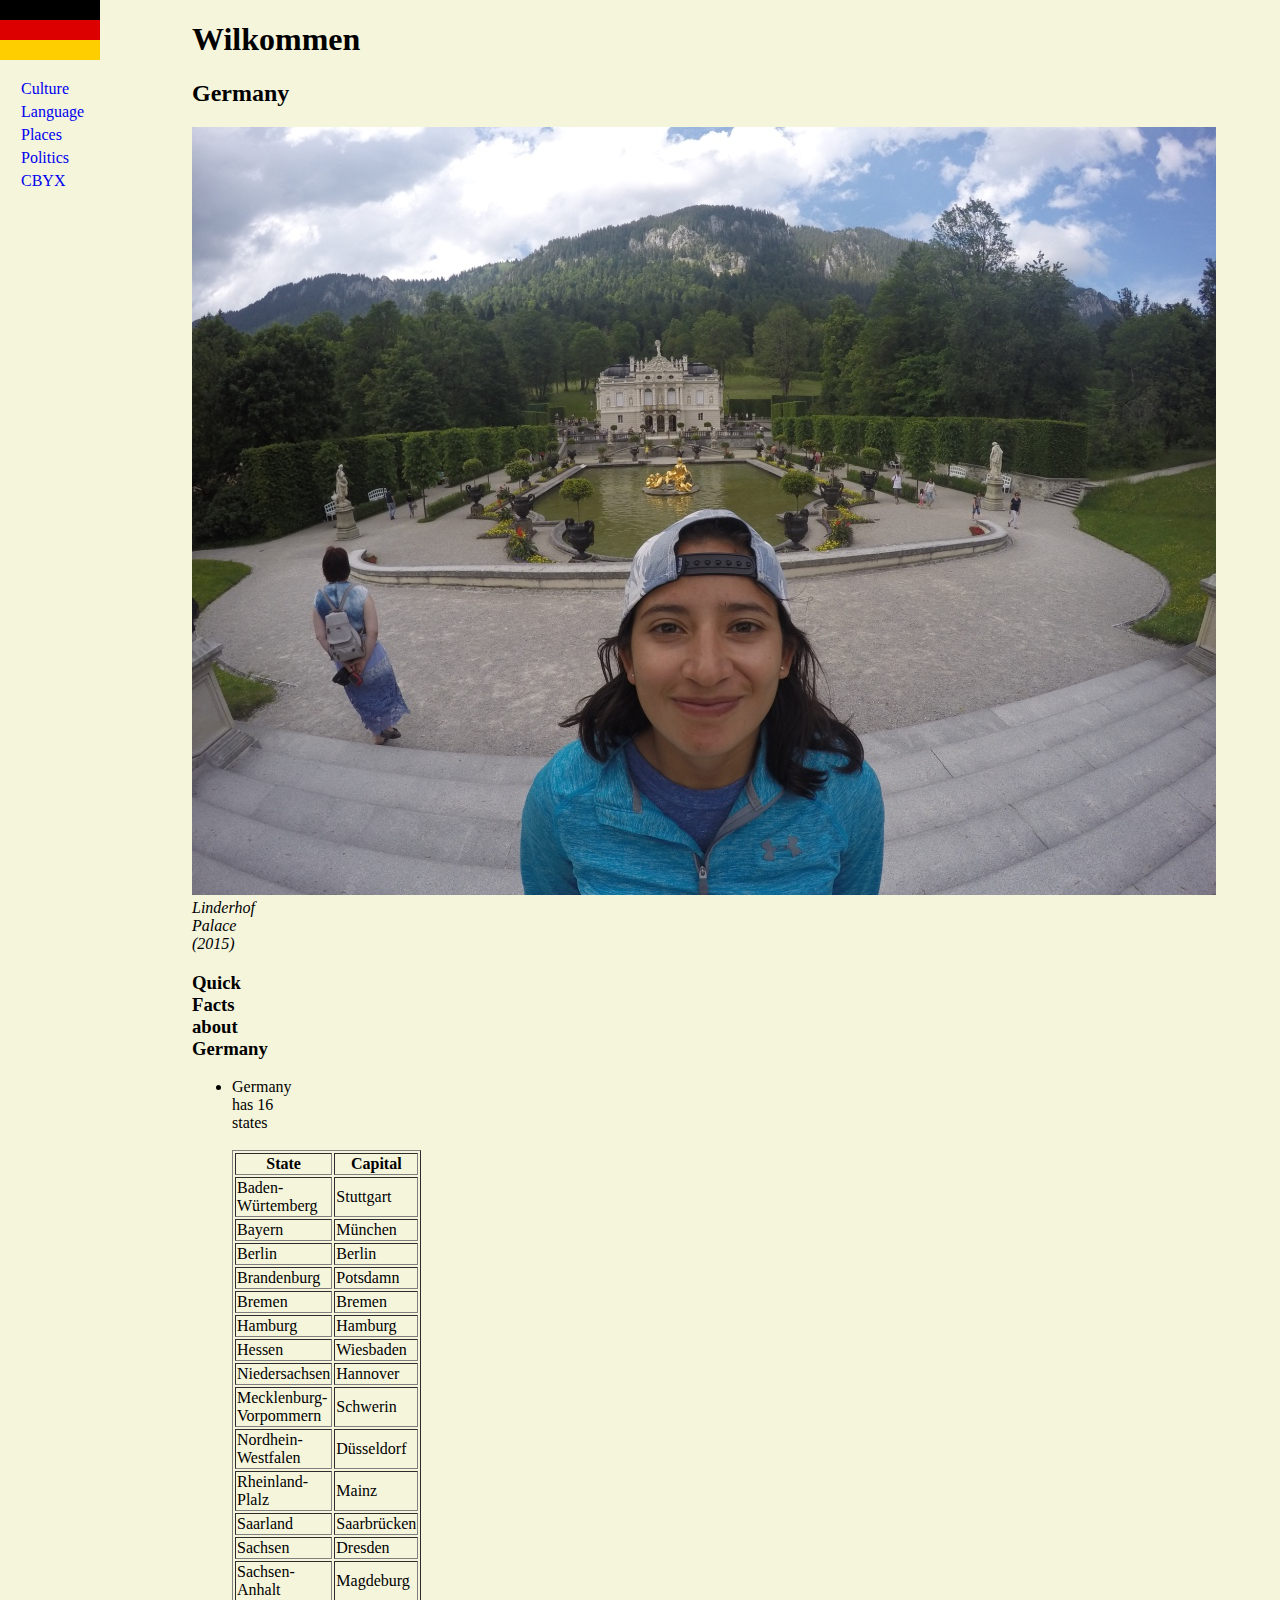
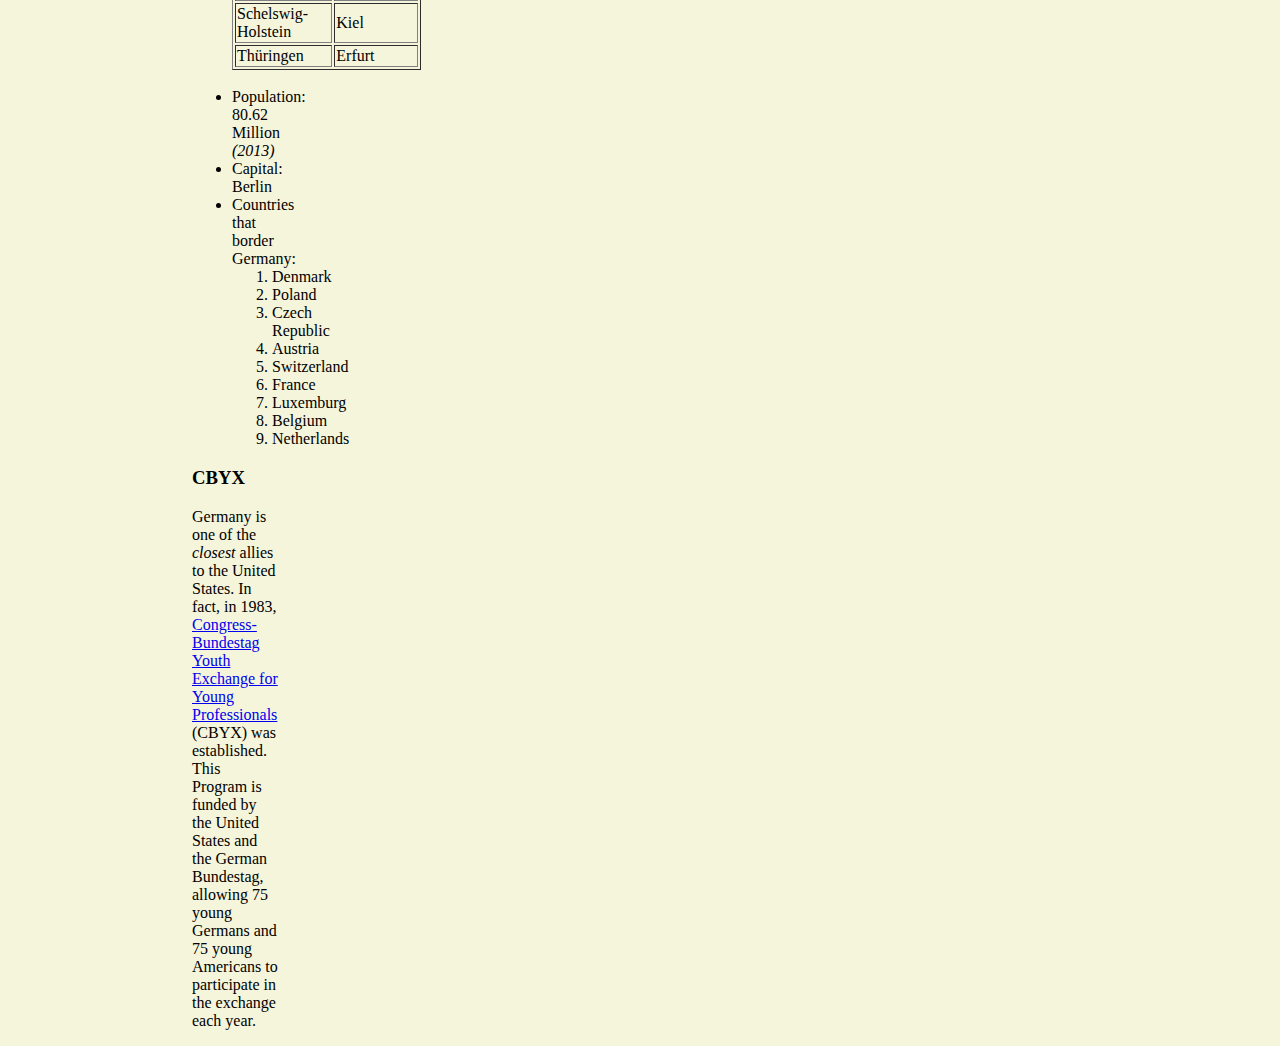
==== index.html @ ea18624d "add flag to index.html, resize in css" ====
<!DOCTYPE html>
<html>
<head>
  <title> Germany</title>
  <link rel="stylesheet" type="text/css" href="styles.css">
</head>
<body>
  <section id="sidebar">
    <img  id="flag" src="images/flag.png">
    <ul>
      <li><a href="culture.html"> Culture </a></li>
      <li><a href="language.html"> Language </a></li>
      <li><a href="places.html"> Places </a></li>
      <li><a href="politics.html"> Politics </a></li>
      <li><a href="cbyx.html"> CBYX </a> </li>
    </ul>
  </section>
  <main> 
    <h1> Wilkommen </h1>

    <h2> Germany </h2>
      <img src="images/germany.jpg" alt="Linderhof Palace">
      <figcaption> 
        <em> Linderhof Palace (2015) </em>
      </figcaption>

    <h3> Quick Facts about Germany</h3>
      <ul>
        <li> Germany has 16 states</li>
        <br>
        <table border="1">
          <tr>
            <th> State</th>
            <th> Capital </th>
          </tr>
          <tr>
            <td> Baden-Würtemberg</td>
            <td> Stuttgart</td>
          </tr>
          <tr>
            <td> Bayern</td>
            <td> München</td>
          </tr>
          <tr>
            <td> Berlin</td>
            <td> Berlin</td>
          </tr>
          <tr>
            <td> Brandenburg</td>
            <td> Potsdamn</td>
          </tr>
          <tr>
            <td> Bremen</td>
            <td> Bremen</td>
          </tr>
          <tr>
            <td> Hamburg</td>
            <td> Hamburg</td>
          </tr>
          <tr>
            <td> Hessen</td>
            <td> Wiesbaden</td>
          </tr>
          <tr>
            <td> Niedersachsen</td>
            <td> Hannover</td>
          </tr>
          <tr>
            <td> Mecklenburg-Vorpommern</td>
            <td> Schwerin</td>
          </tr>
          <tr>
            <td> Nordhein-Westfalen</td>
            <td> Düsseldorf</td>
          </tr>
          <tr>
            <td> Rheinland-Plalz</td>
            <td> Mainz</td>
          </tr>
          <tr>
            <td>Saarland</td>
            <td> Saarbrücken</td>
          </tr>
          <tr>
            <td> Sachsen</td>
            <td> Dresden</td>
          </tr>
          <tr>
            <td>Sachsen-Anhalt</td>
            <td> Magdeburg</td>
          </tr>
          <tr>
            <td> Schelswig-Holstein</td>
            <td> Kiel</td>
          </tr>
          <tr> 
            <td>Thüringen</td>
            <td> Erfurt</td>
          </tr>
        </table>
        <br>
        <li> Population: 80.62 Million <em> (2013) </em></li>
        <li> Capital: Berlin</li>
        <li> Countries that border Germany: </li>
          <ol>
            <li>Denmark</li>
            <li>Poland</li>
            <li>Czech Republic</li>
            <li>Austria</li>
            <li>Switzerland</li>
            <li>France</li>
            <li>Luxemburg</li>
            <li>Belgium</li>
            <li>Netherlands</li>
          </ol>

      </ul>  
    <h3> CBYX</h3>
    <p>Germany is one of the <em>closest</em> allies to the United States. In fact, in 1983, <a href="http://culturalvistas.org/programs/abroad/congress-bundestag-youth-exchange-young-professionals/"> Congress-Bundestag Youth Exchange for Young Professionals</a> (CBYX) was established. This Program is funded by the United States and the German Bundestag, allowing 75 young Germans and 75 young Americans to participate in the exchange each year. </p>

  </main>

</body>  
</html>

<!-- http://academic.depauw.edu/mkfinney_web/teaching/Com227/culturalPortfolios/germany/index.htm

What makes this website good is that they made their site interactive, it is not just static HTML. I really like their side nav bar, specifically the change of color when you hover over it.

What makes this website is that it seems that it is really outdated(in terms of style?). The pixels of the pictures are really low. 
 -->
---- styles.css ----
body {
	background: beige;
	margin: 0;
	padding: 0;
}

#sidebar {
	width: 15%;
	display: inline-block;
}

#flag{
	width:100px;
	height: auto;
}


#sidebar ul {
	list-style-type: none;
	padding-left: 5px;
	background-color: beige;
}

#sidebar li {
	padding-bottom: 5px;
}

#sidebar li a {
	display: block:
	color #000000;
	padding: 8px 16px;
	text-decoration: none;
}

li a:hover {
	background-color: khaki;
	color: white;
}

main {
	width: 87px;
	position: absolute;
	display: inline-block;
}
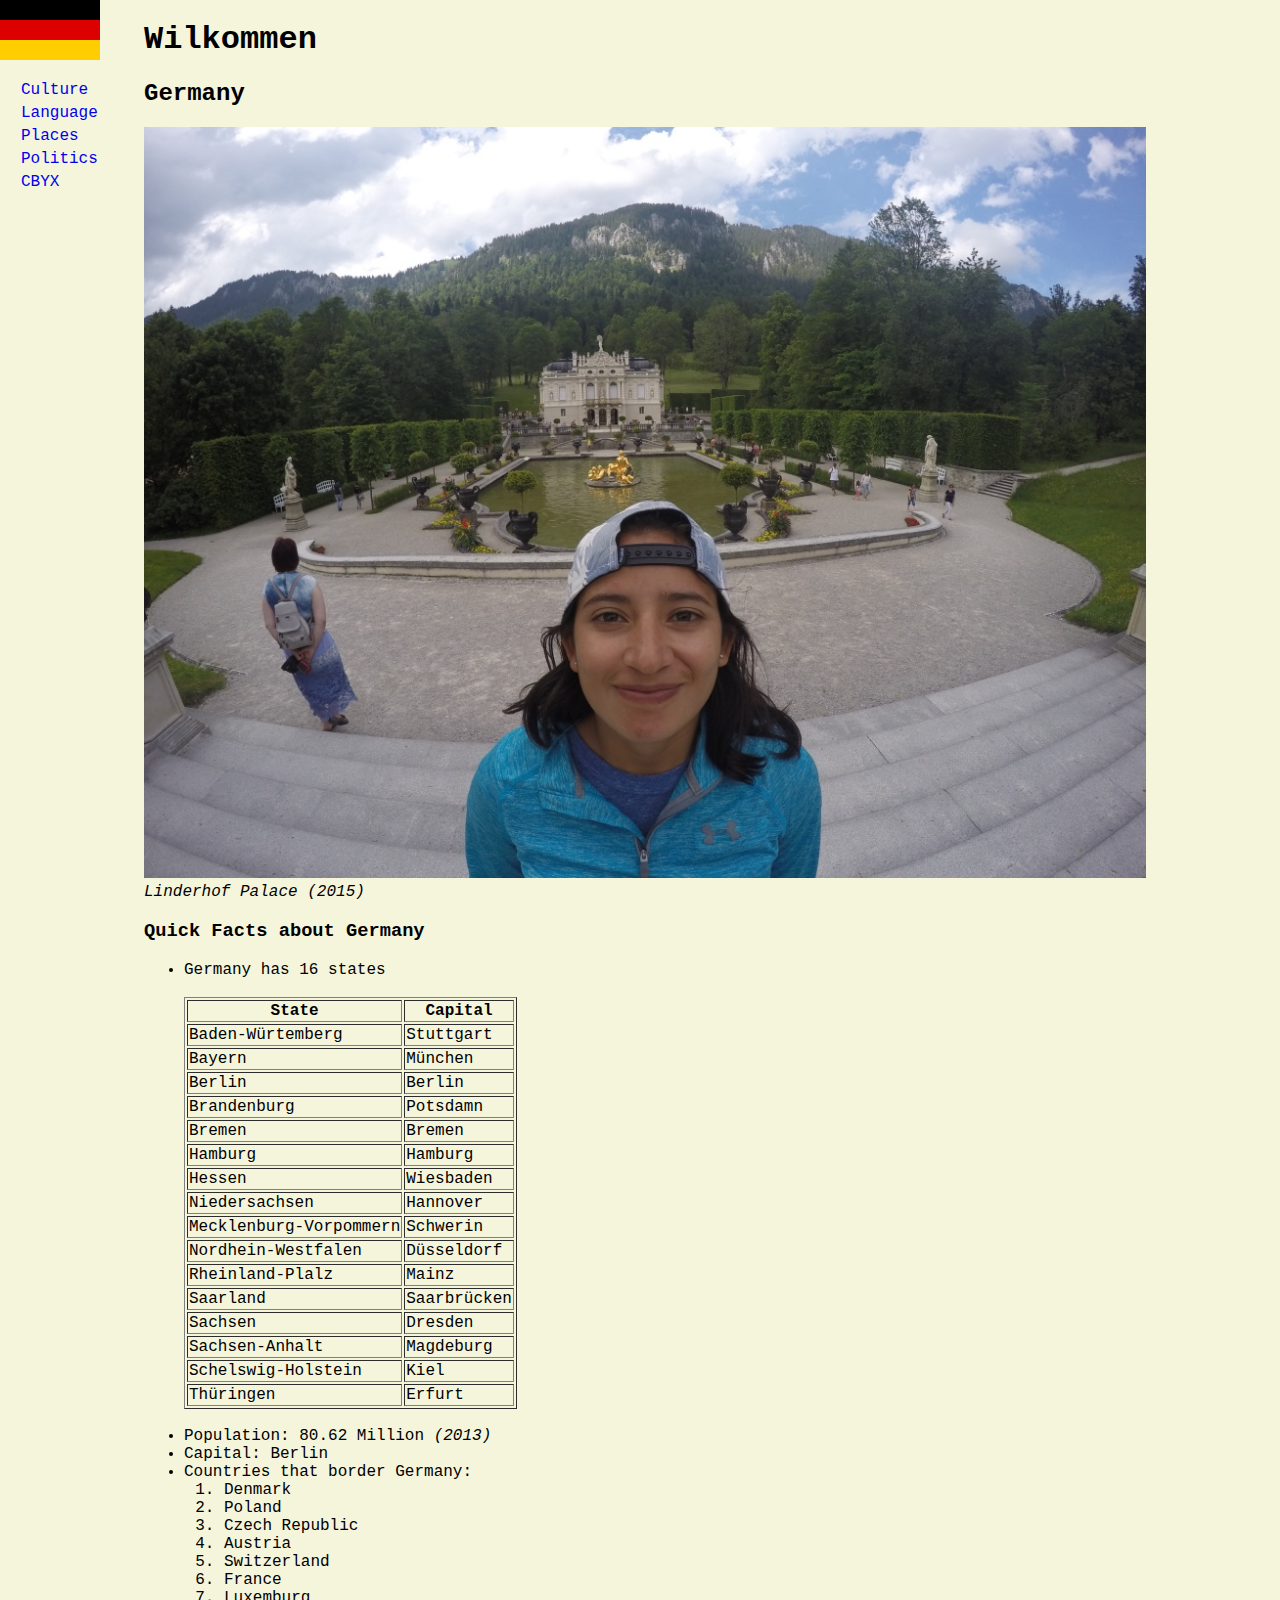
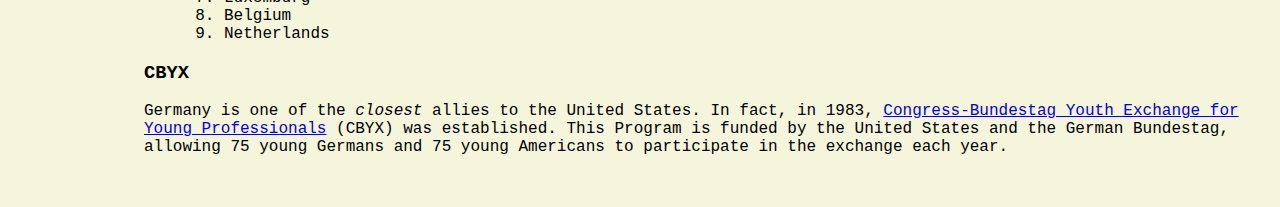
==== commit 63b6de73: "make width 90% of img, add responsiveness" ====
--- a/index.html
+++ b/index.html
@@ -19,7 +19,7 @@
     <h1> Wilkommen </h1>
 
     <h2> Germany </h2>
-      <img src="images/germany.jpg" alt="Linderhof Palace">
+      <img class ="linderhof" src="images/germany.jpg" alt="Linderhof Palace">
       <figcaption> 
         <em> Linderhof Palace (2015) </em>
       </figcaption>
--- a/styles.css
+++ b/styles.css
@@ -2,11 +2,15 @@
 	background: beige;
 	margin: 0;
 	padding: 0;
+	font-family: "Lucida Console", Monaco, monospace;
+	max-width: 960px;
+	min-width: 475px;
 }
 
 #sidebar {
 	width: 15%;
 	display: inline-block;
+	min-width: 110px;
 }
 
 #flag{
@@ -38,8 +42,11 @@
 }
 
 main {
-	width: 87px;
+	width: 87%;
 	position: absolute;
 	display: inline-block;
 }
 
+.linderhof {
+	width: 90%;
+}
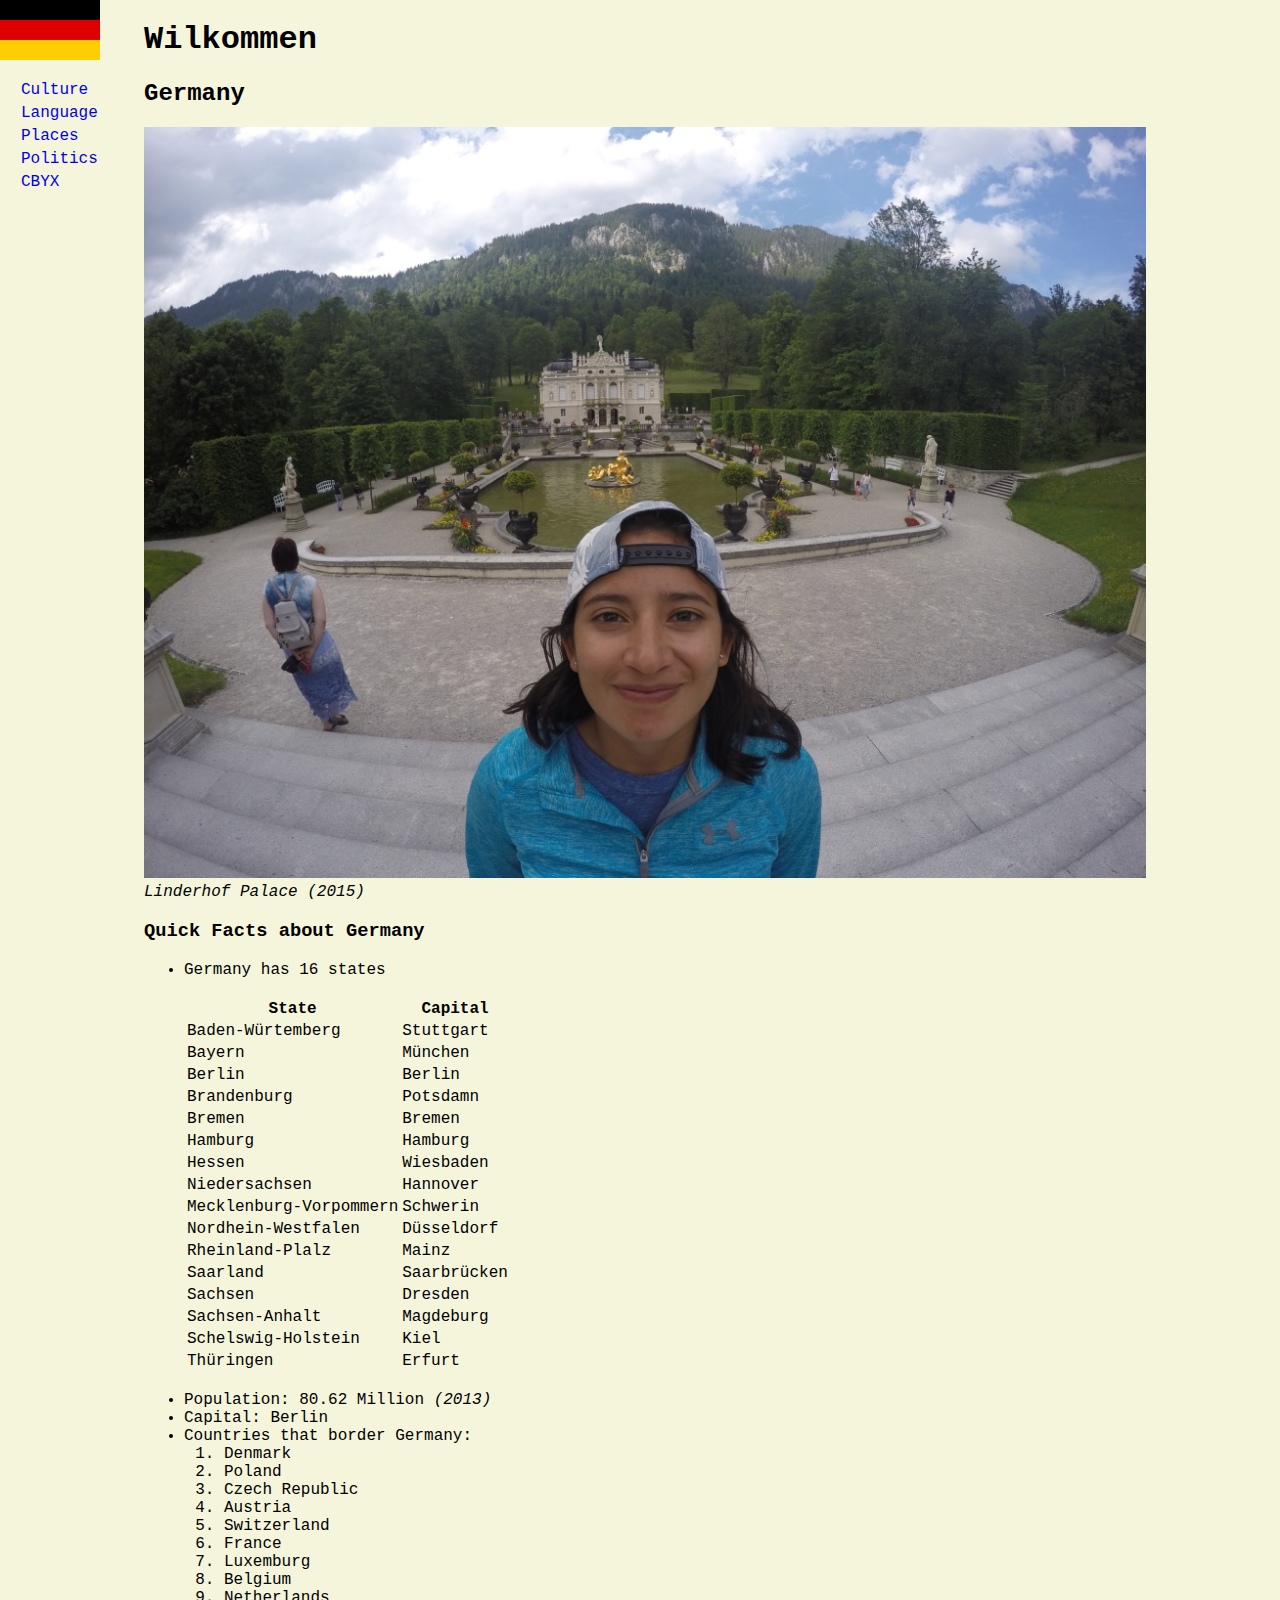
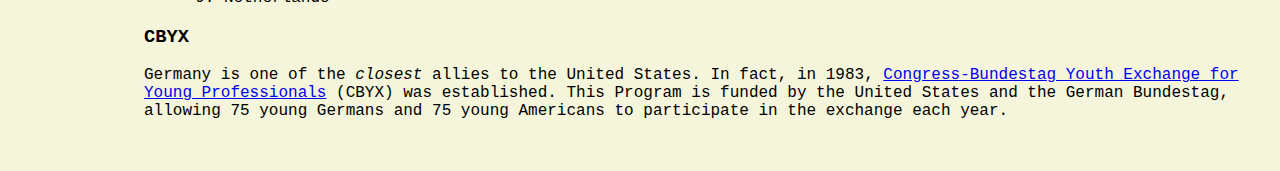
==== commit 615b7a65: "remove border from index.html, attempt to put it in styles.css" ====
--- a/index.html
+++ b/index.html
@@ -28,7 +28,7 @@
       <ul>
         <li> Germany has 16 states</li>
         <br>
-        <table border="1">
+        <table>
           <tr>
             <th> State</th>
             <th> Capital </th>
--- a/styles.css
+++ b/styles.css
@@ -50,3 +50,7 @@
 .linderhof {
 	width: 90%;
 }
+
+table{
+	border-style: style;
+}
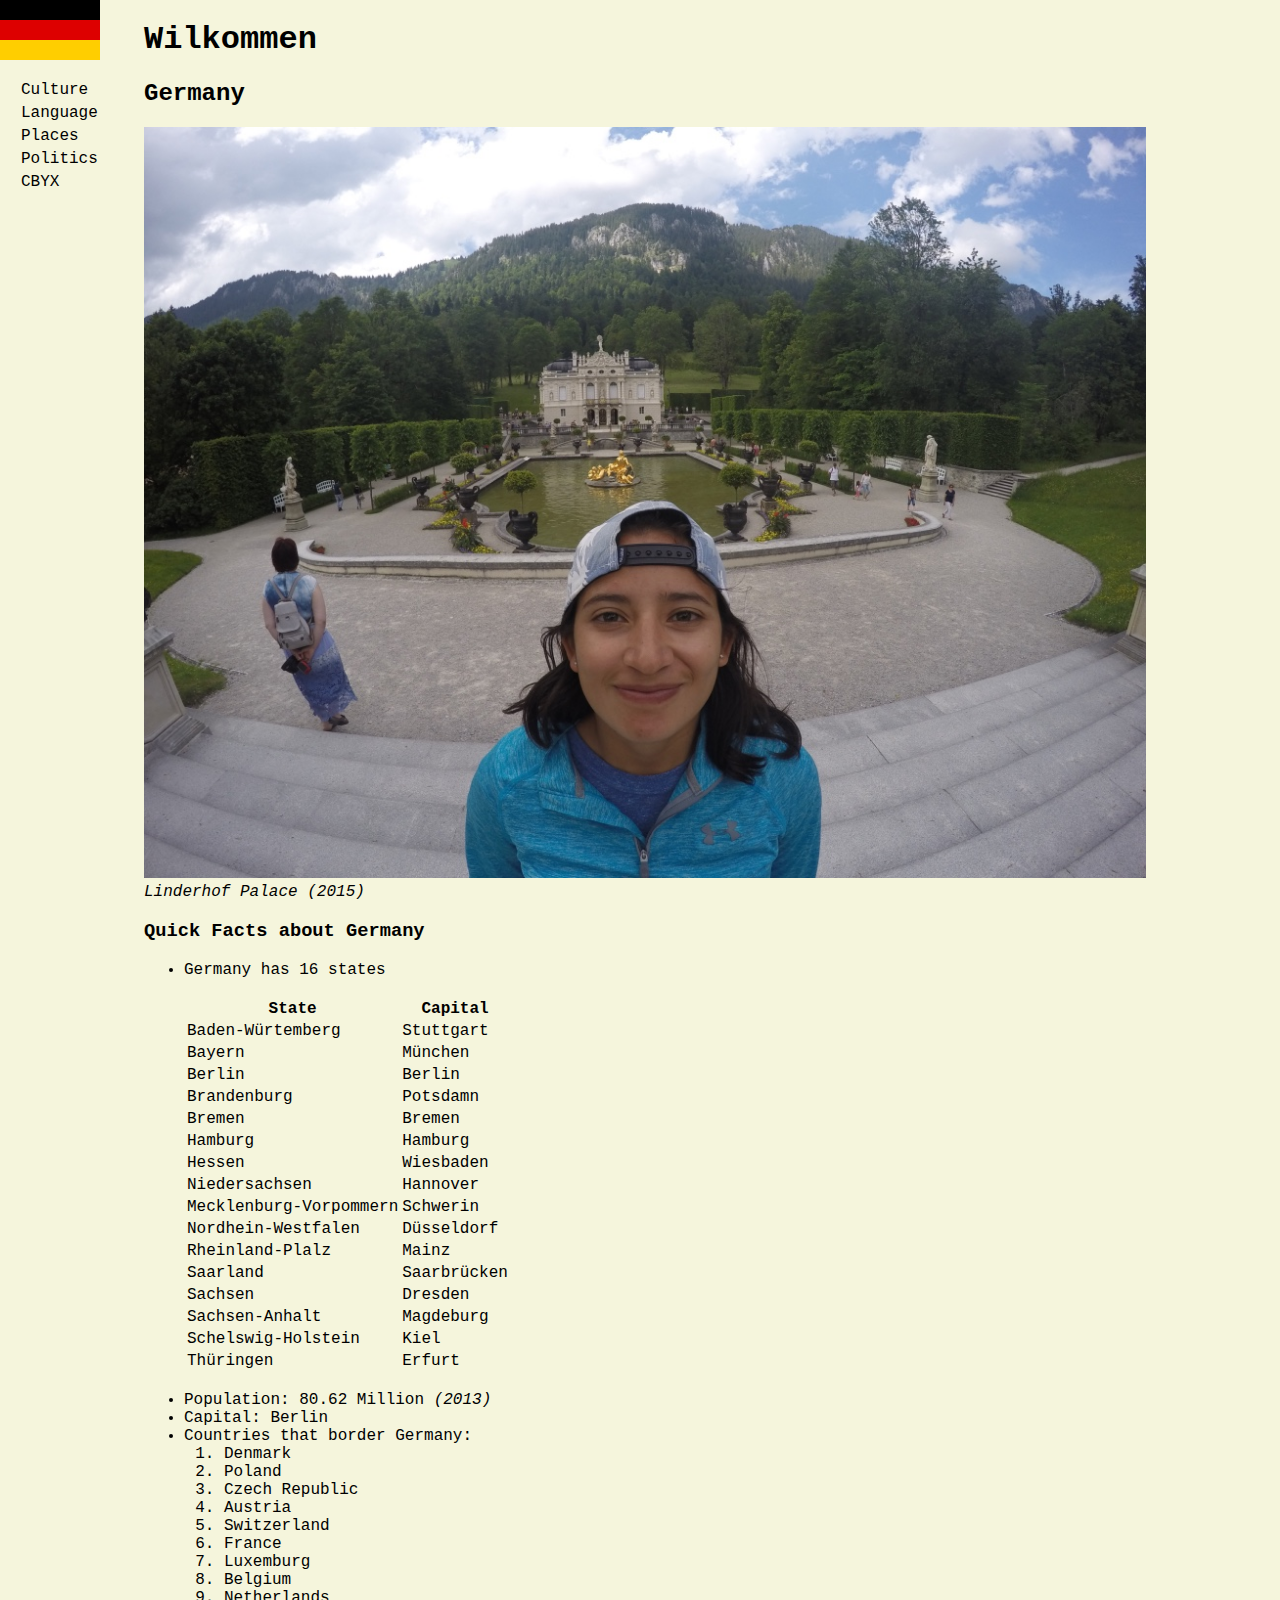
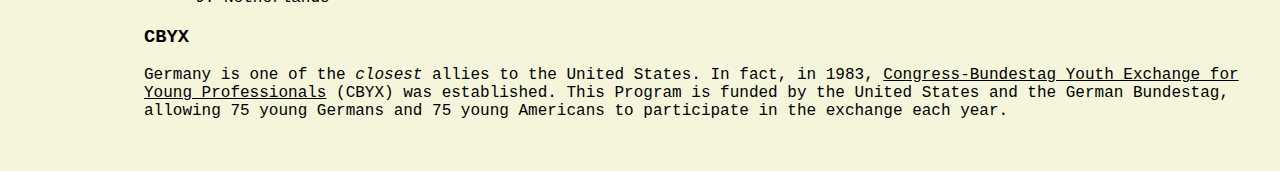
==== commit 4b9345a3: "change visit link colors in styles.css and add lang in index.html" ====
--- a/index.html
+++ b/index.html
@@ -1,5 +1,5 @@
 <!DOCTYPE html>
-<html>
+<html lang="en">
 <head>
   <title> Germany</title>
   <link rel="stylesheet" type="text/css" href="styles.css">
--- a/styles.css
+++ b/styles.css
@@ -54,3 +54,11 @@
 table{
 	border-style: style;
 }
+
+a:link {
+	color: black;
+}
+
+a:visited {
+	color: gold;
+}
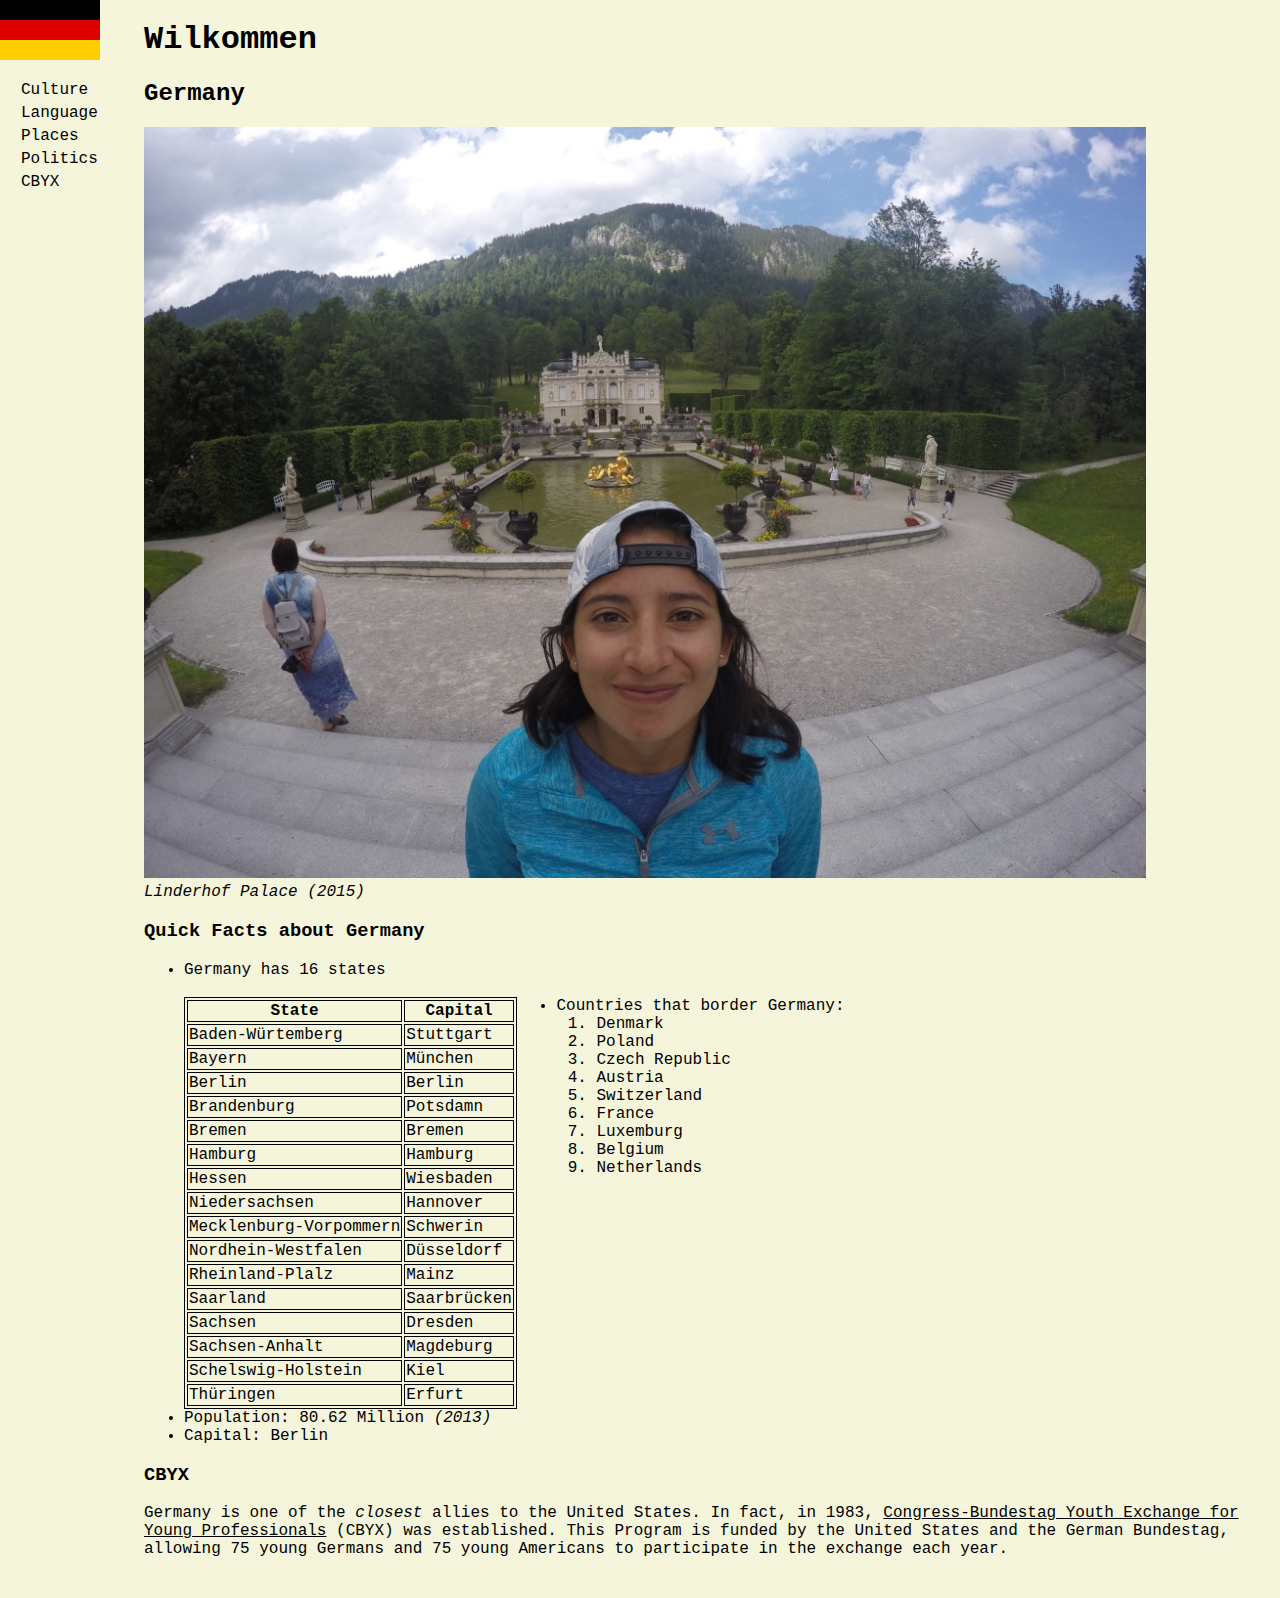
==== commit b6ae34f7: "align table and list in styles.css" ====
--- a/index.html
+++ b/index.html
@@ -28,7 +28,7 @@
       <ul>
         <li> Germany has 16 states</li>
         <br>
-        <table>
+        <table class = "double">
           <tr>
             <th> State</th>
             <th> Capital </th>
@@ -98,21 +98,24 @@
             <td> Erfurt</td>
           </tr>
         </table>
+         <section class = "double"> 
+          <li> Countries that border Germany: </li>
+            <ol>
+              <li>Denmark</li>
+              <li>Poland</li>
+              <li>Czech Republic</li>
+              <li>Austria</li>
+              <li>Switzerland</li>
+              <li>France</li>
+              <li>Luxemburg</li>
+              <li>Belgium</li>
+              <li>Netherlands</li>
+            </ol>
+          </section>
         <br>
         <li> Population: 80.62 Million <em> (2013) </em></li>
         <li> Capital: Berlin</li>
-        <li> Countries that border Germany: </li>
-          <ol>
-            <li>Denmark</li>
-            <li>Poland</li>
-            <li>Czech Republic</li>
-            <li>Austria</li>
-            <li>Switzerland</li>
-            <li>France</li>
-            <li>Luxemburg</li>
-            <li>Belgium</li>
-            <li>Netherlands</li>
-          </ol>
+       
 
       </ul>  
     <h3> CBYX</h3>
--- a/styles.css
+++ b/styles.css
@@ -51,8 +51,23 @@
 	width: 90%;
 }
 
-table{
-	border-style: style;
+.double{
+	/*position: absolute;*/
+	display: inline-block;
+	vertical-align: text-top;
+	margin-right: 30px;
+}
+
+/*.double ul {
+	list-style-type: none;	
+}*/
+
+table, th, td{
+	border: 1px solid black
+}
+
+tr:hover {
+	background-color: khaki;
 }
 
 a:link {
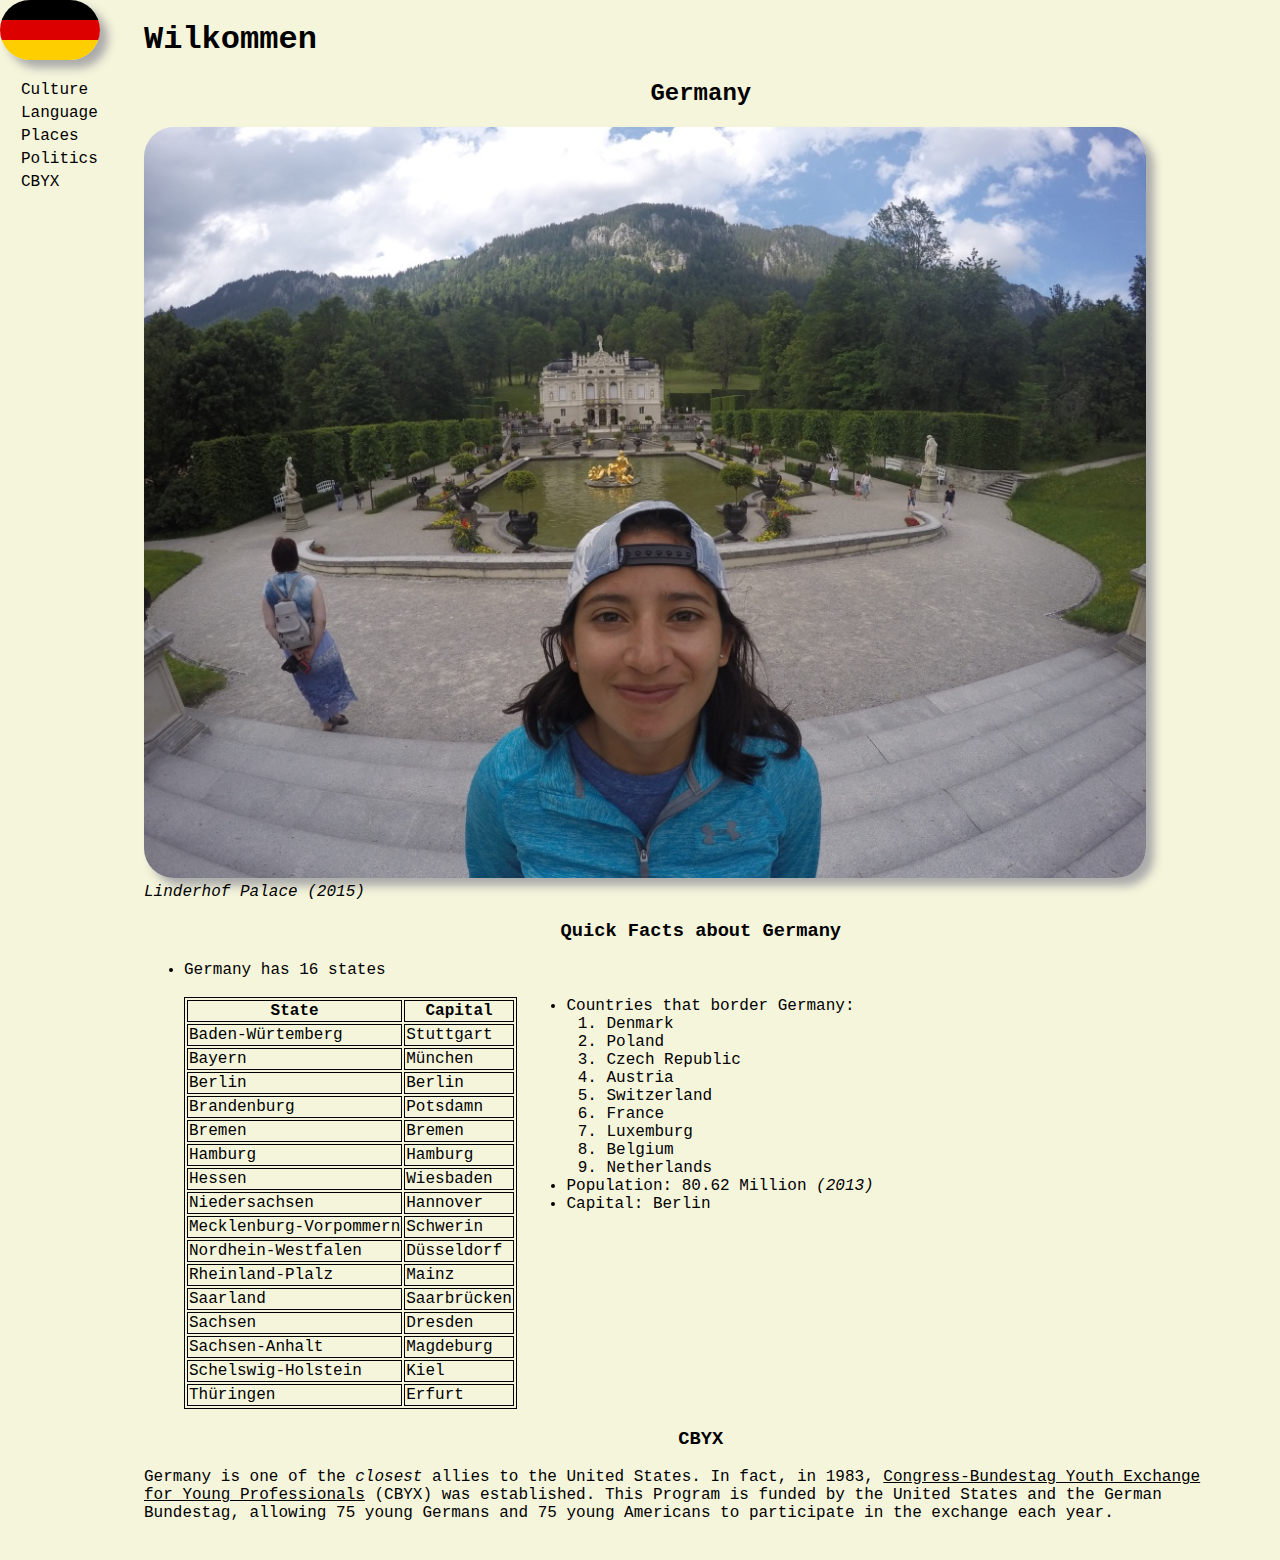
==== commit 12df1191: "add remaining LI in second section styles.css" ====
--- a/index.html
+++ b/index.html
@@ -111,13 +111,16 @@
               <li>Belgium</li>
               <li>Netherlands</li>
             </ol>
-          </section>
-        <br>
-        <li> Population: 80.62 Million <em> (2013) </em></li>
-        <li> Capital: Berlin</li>
+          
+        <!-- <br> -->
+          <li> Population: 80.62 Million <em> (2013) </em></li>
+          <li> Capital: Berlin</li>
+        </section>
+      </ul>   
+        
        
 
-      </ul>  
+      
     <h3> CBYX</h3>
     <p>Germany is one of the <em>closest</em> allies to the United States. In fact, in 1983, <a href="http://culturalvistas.org/programs/abroad/congress-bundestag-youth-exchange-young-professionals/"> Congress-Bundestag Youth Exchange for Young Professionals</a> (CBYX) was established. This Program is funded by the United States and the German Bundestag, allowing 75 young Germans and 75 young Americans to participate in the exchange each year. </p>
 
--- a/styles.css
+++ b/styles.css
@@ -55,7 +55,7 @@
 	/*position: absolute;*/
 	display: inline-block;
 	vertical-align: text-top;
-	margin-right: 30px;
+	margin-right: 40px;
 }
 
 /*.double ul {
@@ -77,3 +77,17 @@
 a:visited {
 	color: gold;
 }
+
+h2, h3 {
+	text-align: center;
+}
+
+p {
+	padding: 0 25px 0 0;
+}
+
+img {
+  box-shadow: 8px 8px 10px #aaa;
+  border-radius: 30px; // full circular image
+}
+
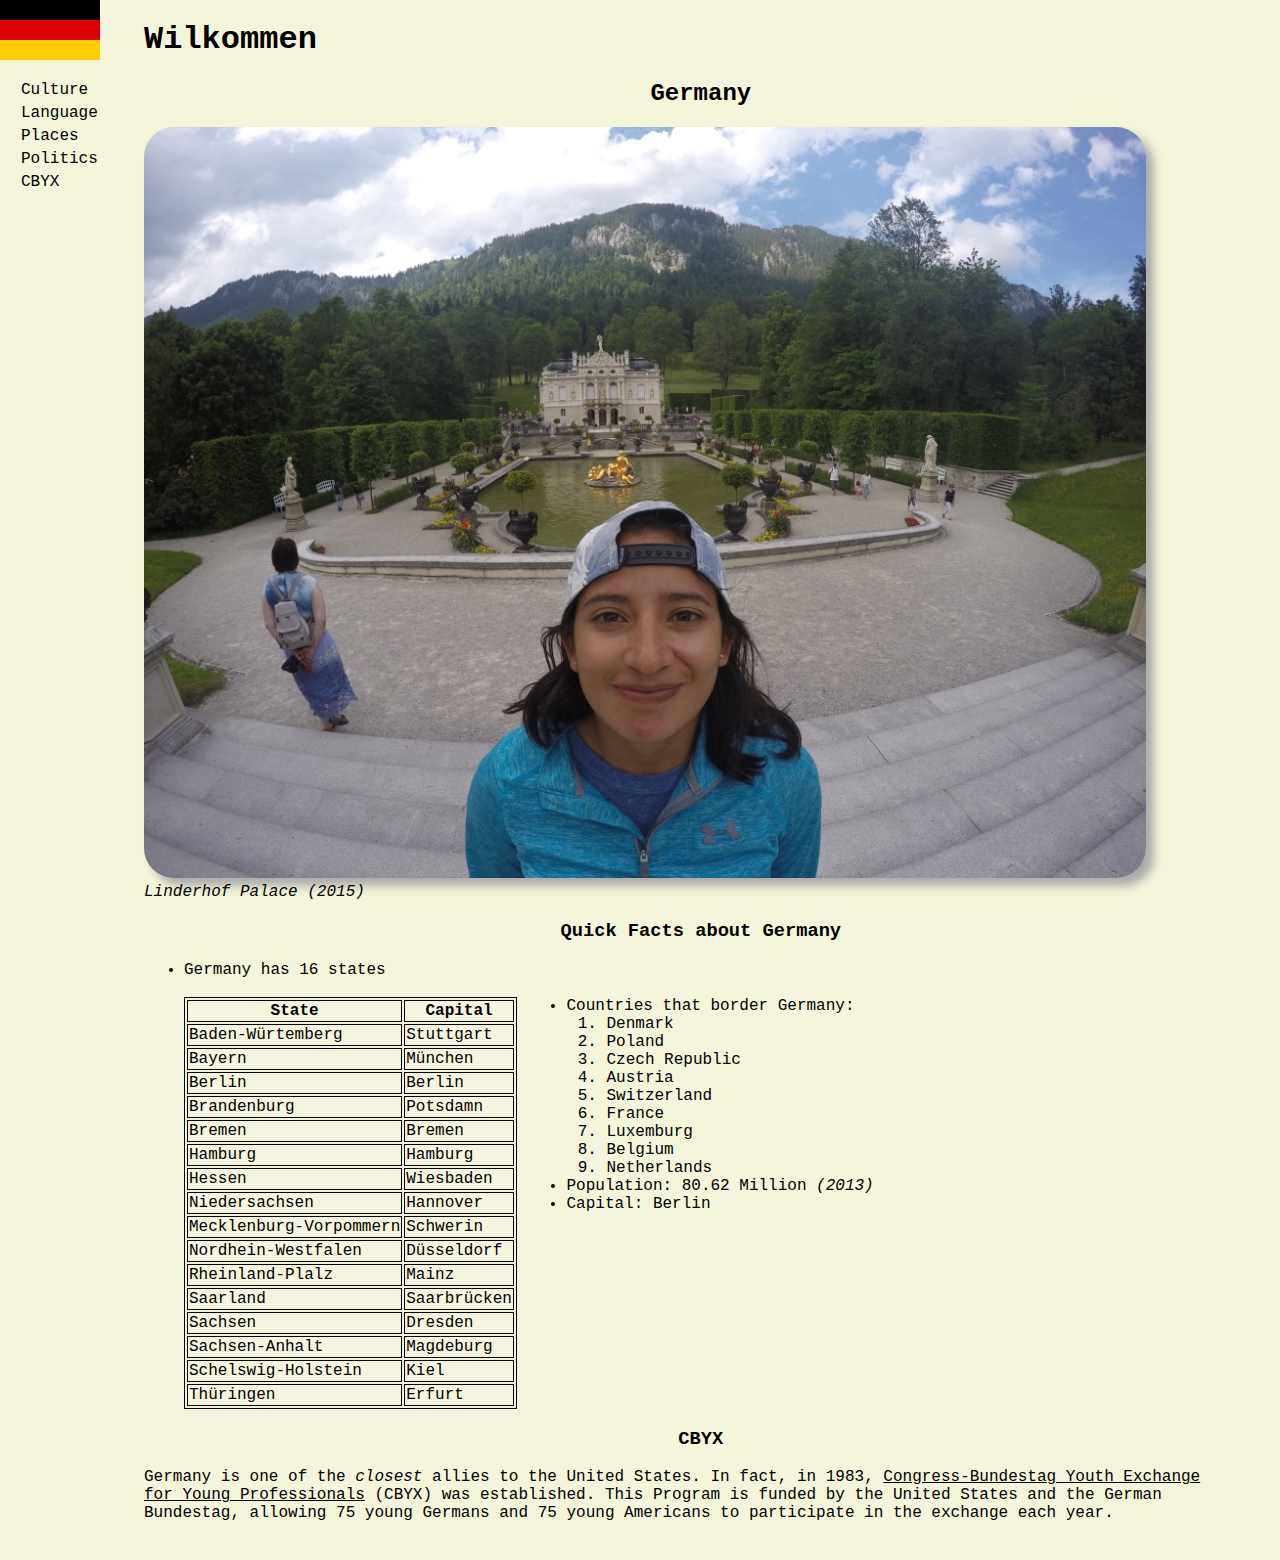
==== commit b9fb36dd: "add comments" ====
--- a/index.html
+++ b/index.html
@@ -111,8 +111,6 @@
               <li>Belgium</li>
               <li>Netherlands</li>
             </ol>
-          
-        <!-- <br> -->
           <li> Population: 80.62 Million <em> (2013) </em></li>
           <li> Capital: Berlin</li>
         </section>
--- a/styles.css
+++ b/styles.css
@@ -49,6 +49,8 @@
 
 .linderhof {
 	width: 90%;
+	box-shadow: 8px 8px 10px #aaa;
+  	border-radius: 30px;
 }
 
 .double{
@@ -86,8 +88,7 @@
 	padding: 0 25px 0 0;
 }
 
-img {
-  box-shadow: 8px 8px 10px #aaa;
-  border-radius: 30px; // full circular image
-}
+/*add media query
+add background pic to one element
+*/
 
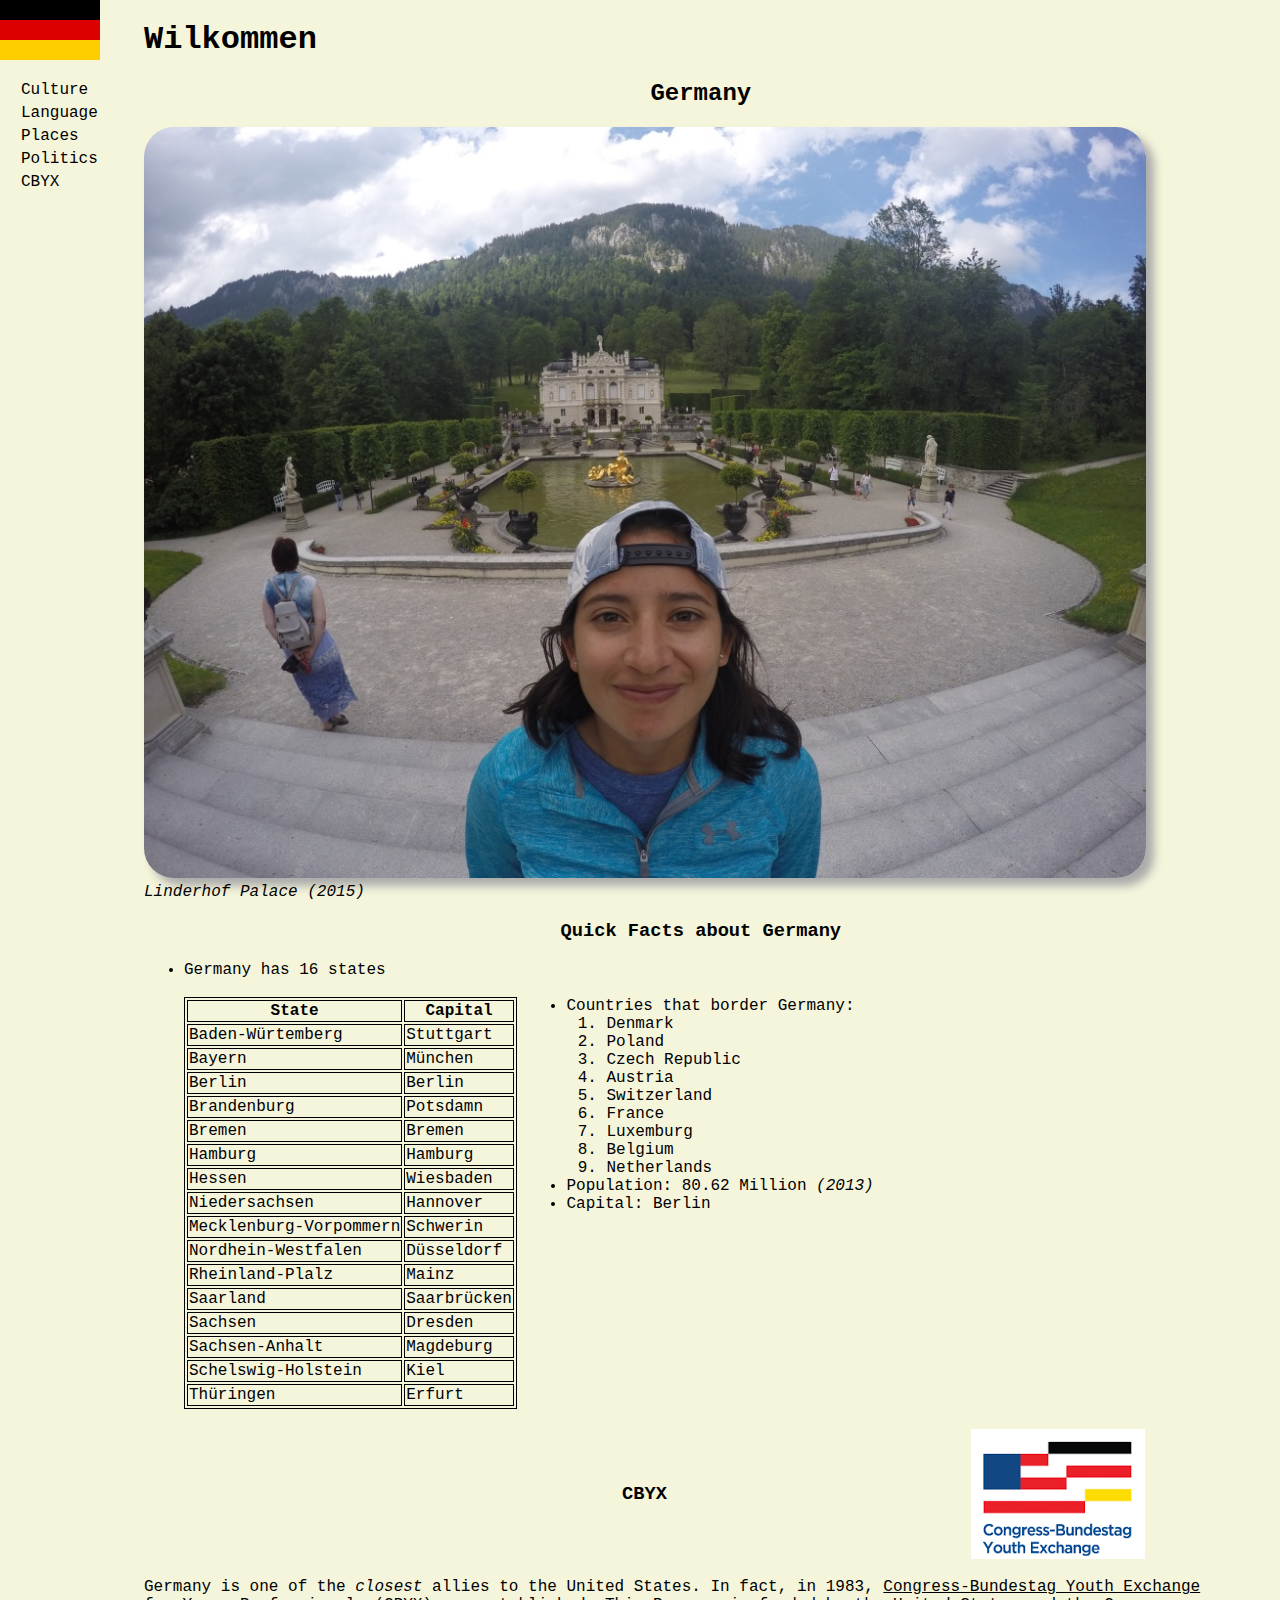
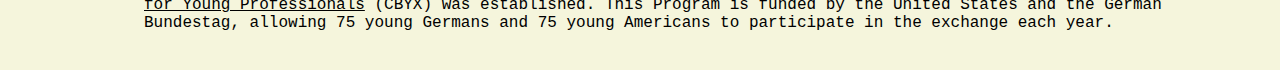
==== commit 4d54efe6: "Add background img to cbyx header in styles.css" ====
--- a/index.html
+++ b/index.html
@@ -119,10 +119,11 @@
        
 
       
-    <h3> CBYX</h3>
+    <h3 id ="cbyx"> CBYX</h3>
     <p>Germany is one of the <em>closest</em> allies to the United States. In fact, in 1983, <a href="http://culturalvistas.org/programs/abroad/congress-bundestag-youth-exchange-young-professionals/"> Congress-Bundestag Youth Exchange for Young Professionals</a> (CBYX) was established. This Program is funded by the United States and the German Bundestag, allowing 75 young Germans and 75 young Americans to participate in the exchange each year. </p>
 
   </main>
+ 
 
 </body>  
 </html>
--- a/styles.css
+++ b/styles.css
@@ -88,6 +88,15 @@
 	padding: 0 25px 0 0;
 }
 
+#cbyx {
+	background-image: url(images/cbyx.png);
+	position: relative;
+	background-position:right;
+	background-repeat: no-repeat;
+	padding: 55px;
+	width: 80%;
+}
+
 /*add media query
 add background pic to one element
 */
